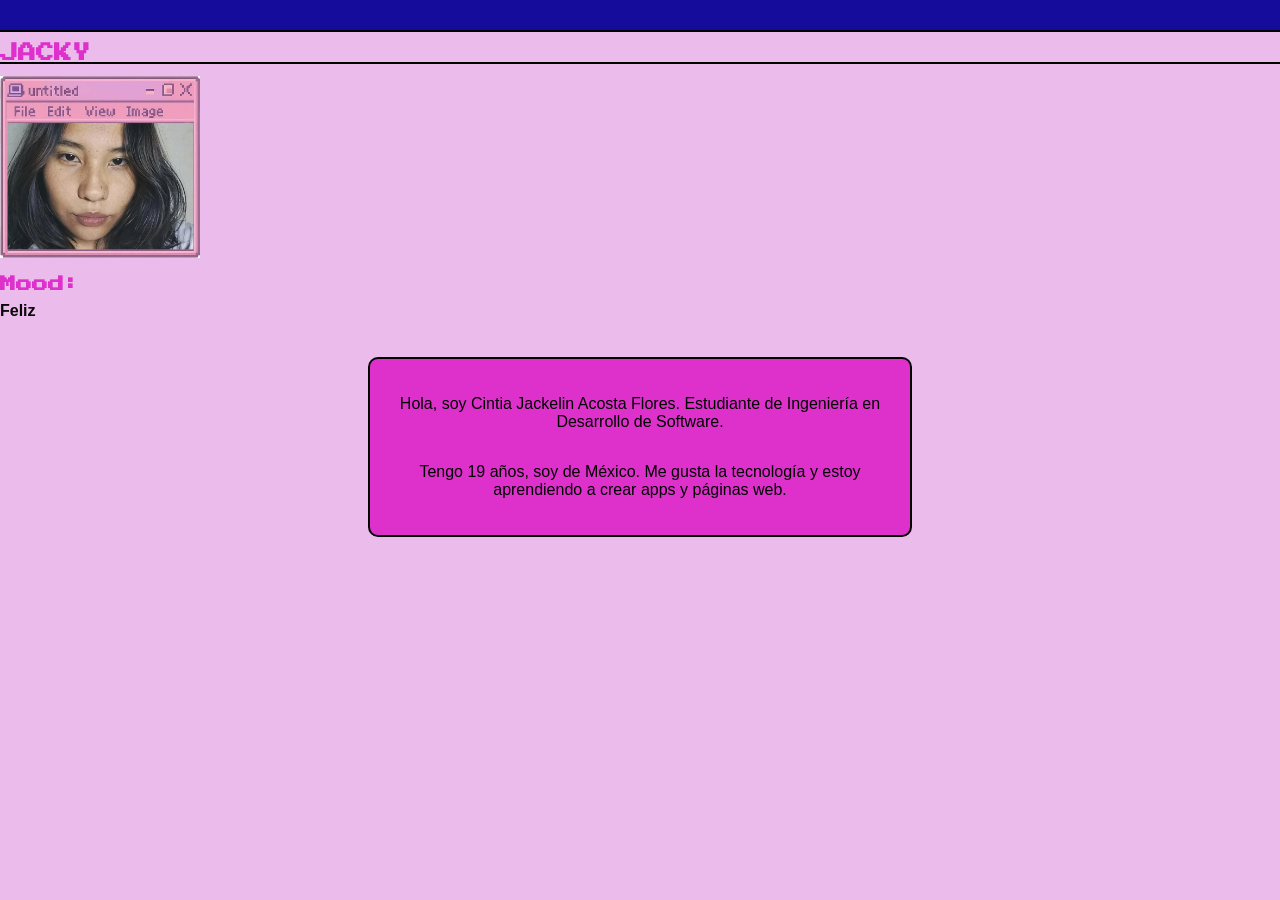
==== index.html @ 60e321d4 "primer commit" ====
<!DOCTYPE html>
<html>
    <head>
        <title>HOME</title>
        <link rel="preconnect" href="https://fonts.googleapis.com">
        <link rel="preconnect" href="https://fonts.gstatic.com" crossorigin>
        <link href="https://fonts.googleapis.com/css2?family=Press+Start+2P&family=Rajdhani:wght@400;600&display=swap" rel="stylesheet">
        <link rel="stylesheet" href="Styless.css">
    </head>
    <header class="barra">
</header>
    <body>
        <div class="ventana">
            <h1>JACKY</h1>
            <div class="mis-imagenes">
                <img src="imagenes/mis.png" alt="Foto de perfil" class="foto">
            </div>
            <h4 class = "texto">Mood:
                <p class = "texto1">Feliz</p>
            </h4>
        </div>
        <div class="ventana2">
            <p>Hola, soy Cintia Jackelin Acosta Flores. Estudiante de Ingeniería en Desarrollo de Software.</p>
            <p> Tengo 19 años, soy de México. Me gusta la tecnología y estoy aprendiendo a crear apps y páginas web.</p>
        </div>
        

    </body>
</html>
---- Styless.css ----
body{
    font-family: Arial, Helvetica, sans-serif;
    background-color: #ebbbeb;
    margin: 0;
}
@media screen and (max-width: 600px) {
    header{
    flex-direction: column;
    padding: 15px 20px;
}

nav{
    display: flex;
    display: wrap;
    justify-content: center;
    margin-top: 15px;
}

nav a{
    margin: 5px 10px;
}

main{
    padding: 20px;
}

h1{
    font-size: 30px;
}

.caja-presentacion{
    padding: 20px;
}

footer{
    padding: 15px 20px;
}
}
img{
    max-width: 100%;
    height: auto;
}
h1, h2 {
  font-family: "Press Start 2P", Arial, sans-serif;
  font-size: 18px;  
  color: #de31cc; 
  border-bottom: 2px solid #000000;
}
h4{
    font-family: "Press Start 2P", Arial, sans-serif;
    font-size: 14px;
    color: #de31cc;
}
    .barra{
        height: 30px;
        background-color: #150c9c;
        backgroud-color: var(--caja-color);
        border-bottom: 2px solid #000000;
        display: flex;
        align-items: center;
        justify-content: flex-end;
        padding: 0 20px;
        position: sticky;
        top: 0;
        z-index: 10;
    }
    .ventana{
        width: 100%;
        height: 100%;
        background-color: #ebbbeb;
        display: flex;
        flex-direction: column;
        align-items: left;
        justify-content: center;
        font-family: Arial, Helvetica, sans-serif;
    }
    .mis-imagenes{
    display: flex;
    flex-wrap: wrap;       
    gap: 20px;             
    align-items: center; 
    width: 200px;
    height: 50px;
    }
    .texto{
        font-size: 16px;
        text-align: left;
        text-top: 10px;
        margin-top: 150px;
    }
    .texto1{
        font-size: 16px;
        text-align: left;
        text-top: 10px;
        margin-top: 10px;
        color: #090909;
        font-family: Arial, sans-serif;
    }
    .ventana2{
        
        width: 92%;
        padding: 20px;
        margin-top:20px;
        margin:auto;
        height: 100%;
        border: 2px solid #000000;
        background-color: #de31cc;
        border-radius: 10px;
        display: flex;
        flex-direction: column;
        align-items: center;
        justify-content: center;
        font-family: Arial, Helvetica, sans-serif;
        text-align: center;
        max-width: 500px;
    }
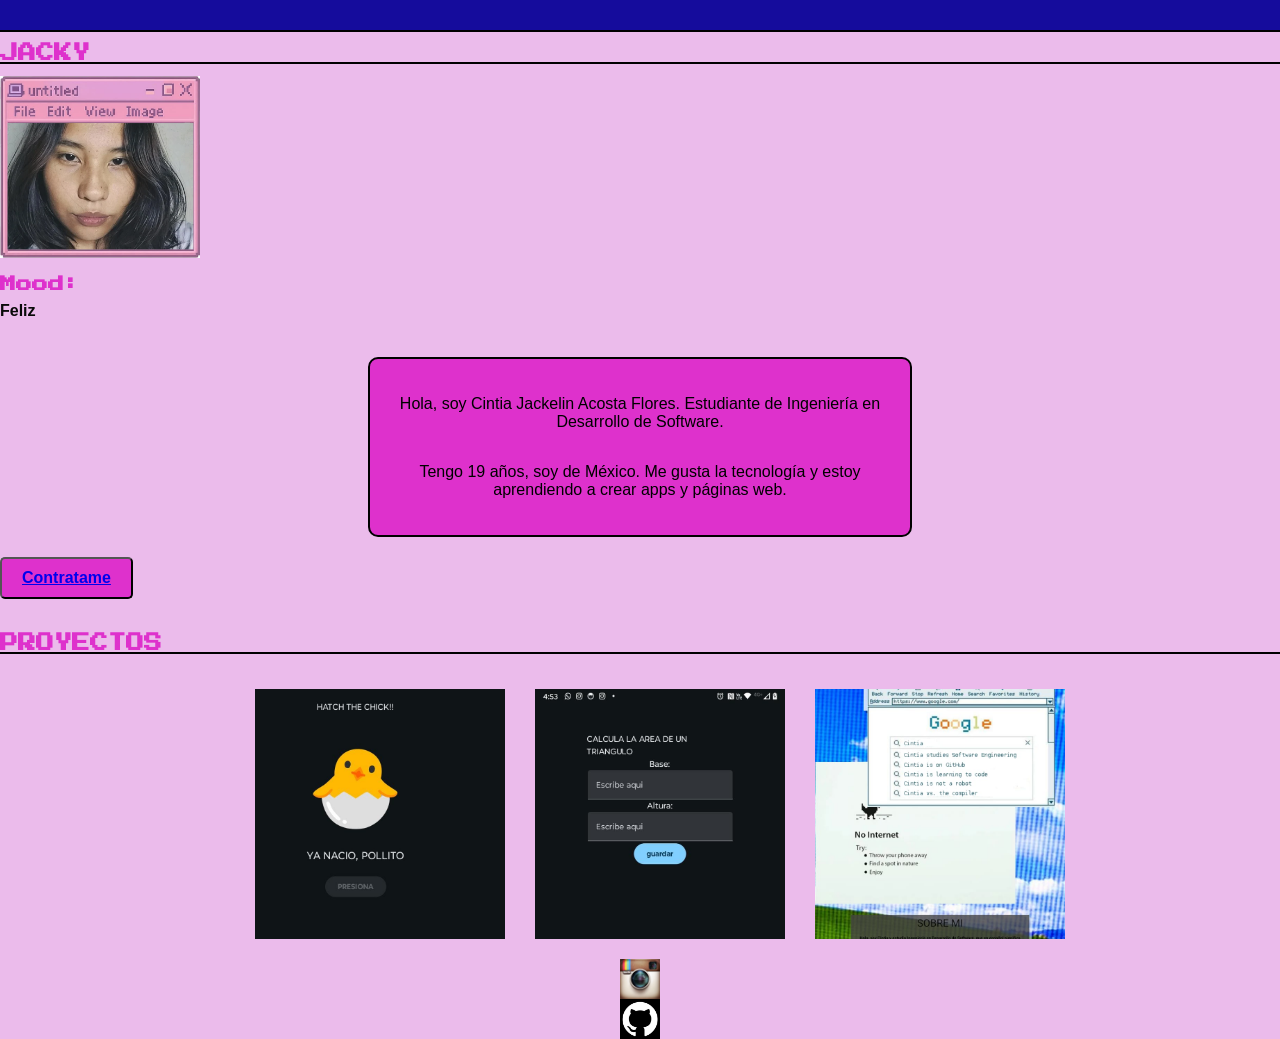
==== commit 8198326e: "cambio2" ====
--- a/index.html
+++ b/index.html
@@ -23,7 +23,27 @@
             <p>Hola, soy Cintia Jackelin Acosta Flores. Estudiante de Ingeniería en Desarrollo de Software.</p>
             <p> Tengo 19 años, soy de México. Me gusta la tecnología y estoy aprendiendo a crear apps y páginas web.</p>
         </div>
-        
+        <section class = "registro">
+            <button class = "boton">
+                <a href="contacto.html">Contratame</a>
+        </section>
+        <section class = "Proyectos-home">
+            <h2>PROYECTOS</h2>
+
+            <div class = "proyecto">
+                <img src="imagenes/polli.jpeg" alt="Hatch the Chick">
+                <img src="imagenes/are.jpeg" alt="Area de un Triángulo">
+                <img src="imagenes/pagi.jpeg" alt="Pagina Web">   
+            </div>
+        </section>
+        <section class="app">
+            <a href="https://www.instagram.com/cintia_mp3?exln=enhzazgyaTZ4YXNr" class = "app1">
+                <img src="imagenes/insta.jpeg" alt = "instagram">
+            </a>
+            <a href="https://github.com/cintiaja" class = "app1">
+                <img src="imagenes/git.jpeg" alt = "git hub">
+            </a>
+        </section>
 
     </body>
 </html>
--- a/Styless.css
+++ b/Styless.css
@@ -114,3 +114,44 @@
         text-align: center;
         max-width: 500px;
     }
+    .proyecto{
+        display: flex;
+        gap: 30px;             
+        align-items: center; 
+        justify-content: center;
+        width: 100%;
+        height: 100%;
+        overflow: auto;
+        scroll-snap-type: x mandatory;
+        padding: 20px;
+    }
+    .proyecto img{
+        width: 250px;
+        height: 250px;
+        object-fit: cover;
+        scroll-snap-align: start;
+    }
+    .boton{
+        background-color: #de31cc;
+        display: inline-block;
+        color: #fff;
+        padding: 10px 20px;
+        text-decoration: none;
+        border-radius: 5px;
+        font-weight: bold;
+        font-size: 16px;
+        cursor: pointer;
+        align-items: center;
+        margin-top: 20px;
+        margin-bottom: auto;
+        text-align: center;
+        margin: 20px auto;
+        justify-content: center;
+    }
+    .app1{
+        display: flex;
+        height: 40px;
+        width: 40px;
+        margin-top: 20px;
+        margin:auto;
+    }
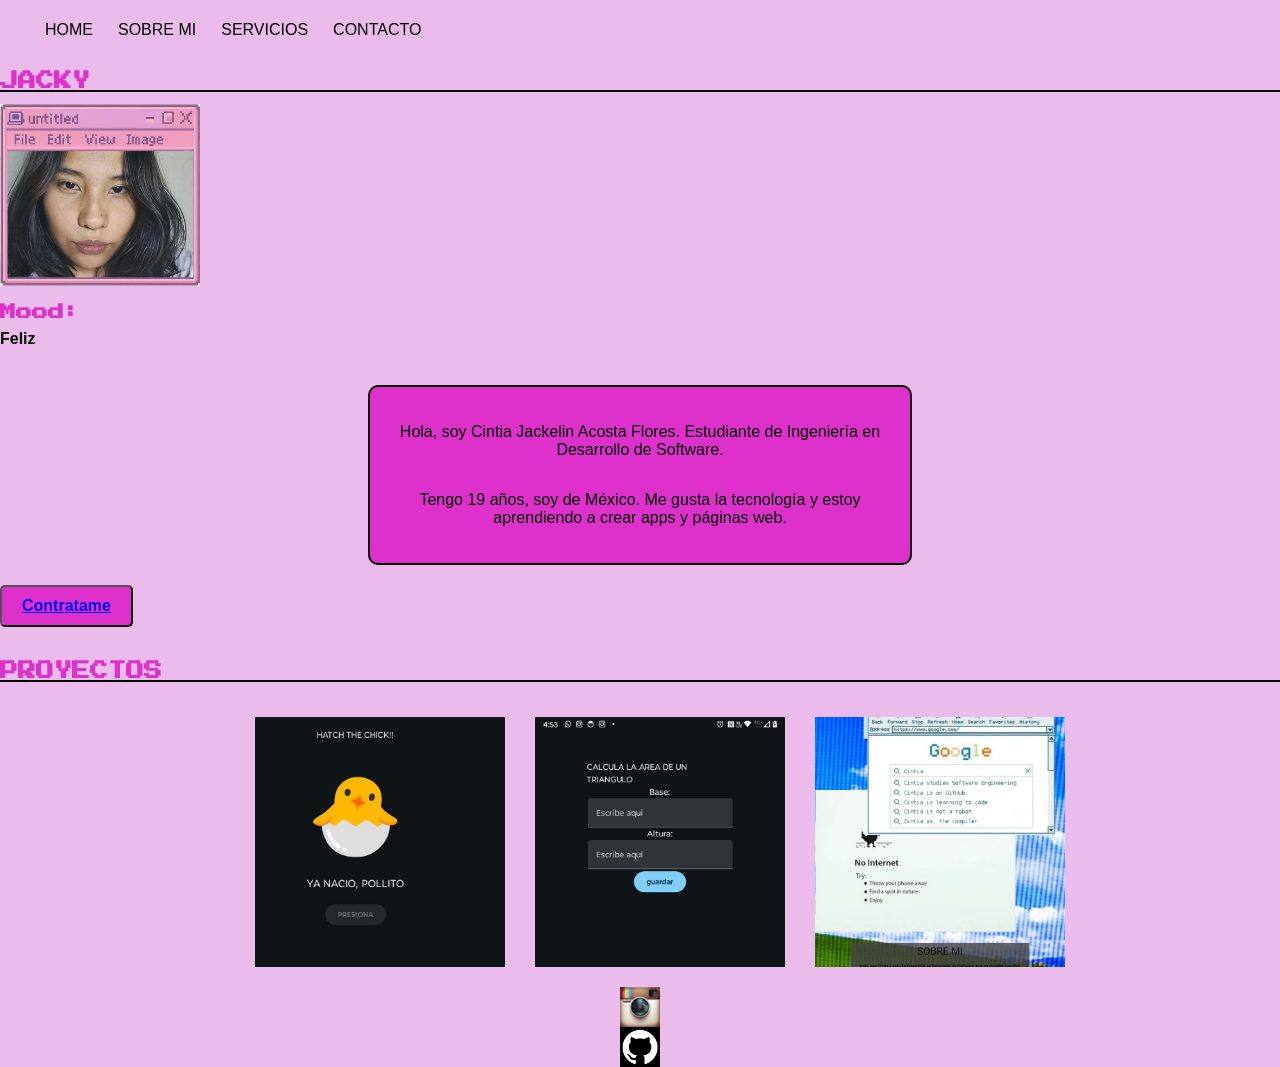
==== commit 03db1e28: "cambio3" ====
--- a/index.html
+++ b/index.html
@@ -8,7 +8,24 @@
         <link rel="stylesheet" href="Styless.css">
     </head>
     <header class="barra">
-</header>
+
+        <button class = "menu-boton" aria-label="abrir menu">☰</button>
+
+        <nav id = "manu">
+            <a href="index.html">HOME</a>
+            <a href="sobremi.html">SOBRE MI</a>
+            <a href="servicios.html">SERVICIOS</a>
+            <a href="contacto.html">CONTACTO</a>
+        </nav>
+    </header>
+        <script>
+        const boton = document.querySelector(".menu-boton");
+        const menu = document.getElementById("menu");
+
+        boton.addEventListener("click",() =>{
+            menu.classList.toggle("abierto");
+        });
+    </script>
     <body>
         <div class="ventana">
             <h1>JACKY</h1>
--- a/Styless.css
+++ b/Styless.css
@@ -36,6 +36,9 @@
     padding: 15px 20px;
 }
 }
+
+
+
 img{
     max-width: 100%;
     height: auto;
@@ -155,3 +158,46 @@
         margin-top: 20px;
         margin:auto;
     }
+    .barra{
+        display: flex;
+        justify-content: space-between;
+        align-items: center;
+        min-height: 60px;
+        padding: 0 20px;
+        background-color: var(--caja-color);
+        border-bottom: 2px solid var(--azul);
+        position: sticky;
+        top: 0;
+        z-index: 10;
+
+    }
+    .logo {
+  color: var(--azul);
+  text-decoration: none;
+  font-weight: bold;
+}
+
+/* En compu el ☰ no se ve */
+.menu-boton {
+  display: none;
+  background: none;
+  border: none;
+  color: var(--morado);
+  font-size: 34px;
+  cursor: pointer;
+}
+
+/* Menú normal: enlaces en fila */
+nav {
+  display: flex;
+}
+
+nav a {
+  margin-left: 25px;
+  text-decoration: none;
+  color: var(--texto);
+}
+
+nav a:hover {
+  color: var(--verde);
+}
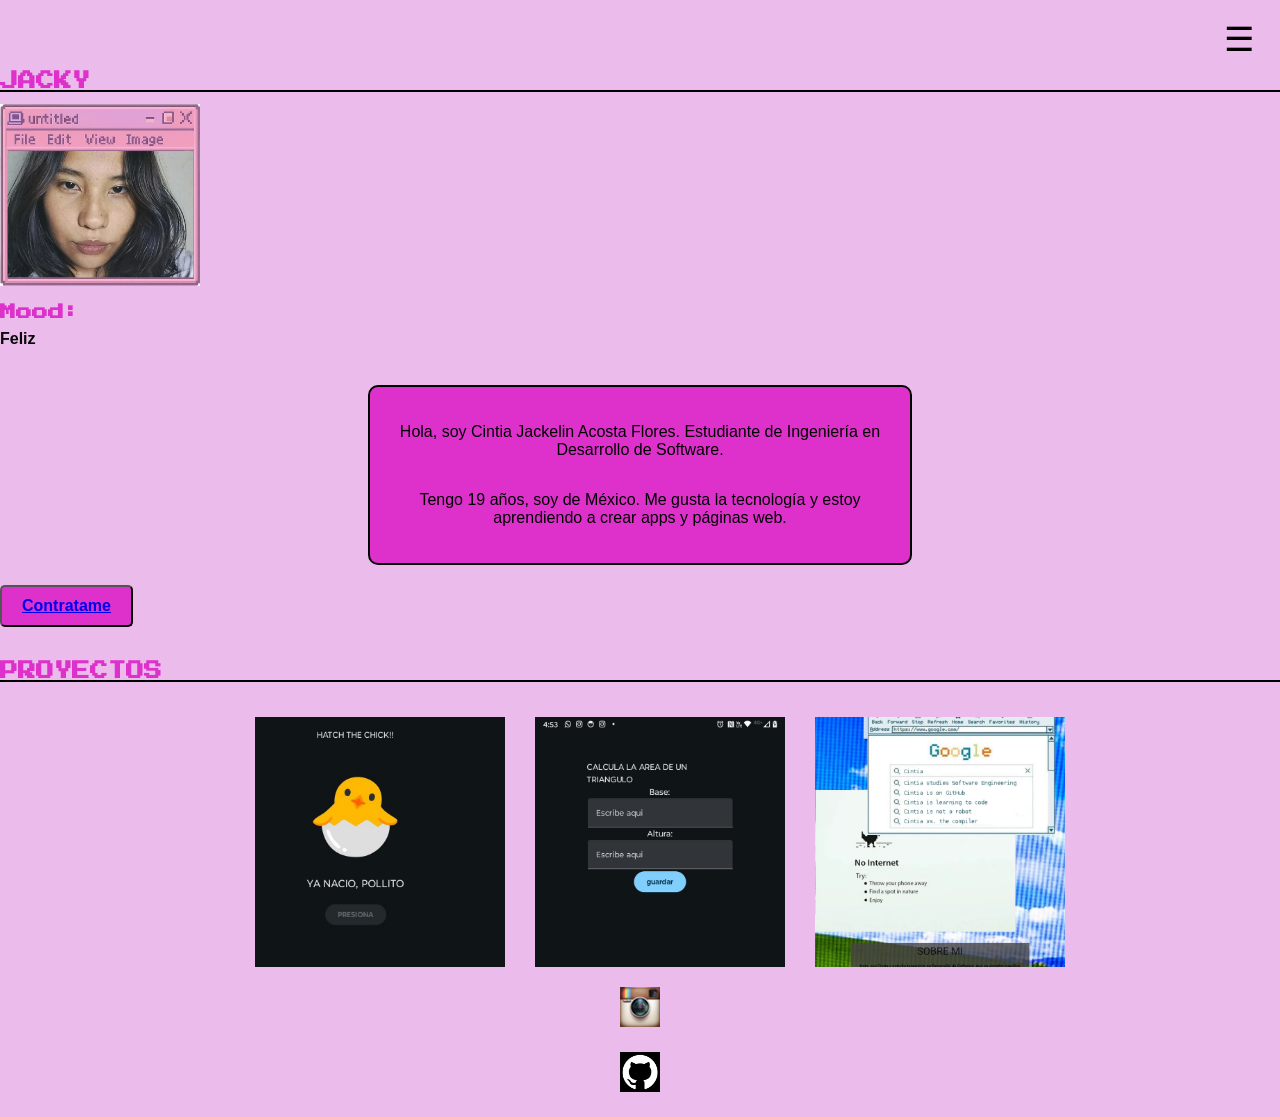
==== commit e3865a1d: "cambio" ====
--- a/index.html
+++ b/index.html
@@ -7,17 +7,18 @@
         <link href="https://fonts.googleapis.com/css2?family=Press+Start+2P&family=Rajdhani:wght@400;600&display=swap" rel="stylesheet">
         <link rel="stylesheet" href="Styless.css">
     </head>
-    <header class="barra">
+<header class="barra">
+  <a href="index.html" ></a>
 
-        <button class = "menu-boton" aria-label="abrir menu">☰</button>
+  <button class="menu-boton" aria-label="Abrir menú">☰</button>
 
-        <nav id = "manu">
-            <a href="index.html">HOME</a>
-            <a href="sobremi.html">SOBRE MI</a>
-            <a href="servicios.html">SERVICIOS</a>
-            <a href="contacto.html">CONTACTO</a>
-        </nav>
-    </header>
+  <nav id="menu">
+    <a href="index.html">Home</a>
+    <a href="sobremi.html">Sobre mí</a>
+    <a href="servicios.html">Servicios</a>
+    <a href="contacto.html">Contacto</a>
+  </nav>
+</header>
         <script>
         const boton = document.querySelector(".menu-boton");
         const menu = document.getElementById("menu");
--- a/Styless.css
+++ b/Styless.css
@@ -152,11 +152,12 @@
         justify-content: center;
     }
     .app1{
-        display: flex;
+        display: block;
         height: 40px;
         width: 40px;
         margin-top: 20px;
-        margin:auto;
+        margin:0 auto 25px;
+        columns:auto;
     }
     .barra{
         display: flex;
@@ -171,11 +172,6 @@
         z-index: 10;
 
     }
-    .logo {
-  color: var(--azul);
-  text-decoration: none;
-  font-weight: bold;
-}
 
 /* En compu el ☰ no se ve */
 .menu-boton {
@@ -201,3 +197,73 @@
 nav a:hover {
   color: var(--verde);
 }
+.formulario {
+  display: flex;
+  flex-direction: column;      
+  max-width: 500px;
+  margin: 20px auto;
+  padding: 20px;
+  background-color: var(--caja);
+  border: 2px solid var(--rosa);
+}
+
+.formulario input,
+.formulario textarea {
+  margin-top: 6px;
+  padding: 12px;
+  font-size: 16px;
+  border-radius: 6px;
+}
+
+.barra {
+  display: flex;
+  justify-content: space-between; 
+  align-items:end;
+  min-height: 60px;
+  padding: 0 20px;
+  background-color: var(--caja);
+  border-bottom: 2px solid var(--azul);
+  position: sticky;
+  top: 0;
+  z-index: 10;
+}
+
+
+
+.menu-boton {
+  display: block;
+  background: none;
+  border: none;
+  color: var(--morado);
+  font-size: 34px;
+  cursor: pointer;
+}
+
+
+nav {
+  display: none;
+  position: absolute;
+  top: 100%;
+  left: 0;
+  right: 0;
+  flex-direction: column;
+  background-color: #31022957;
+  border-bottom: 2px solid var(--azul);
+}
+
+nav.abierto {
+  display: flex;
+}
+
+nav a {
+  margin: 0;
+  padding: 14px;
+  text-align: center;
+  text-decoration: none;
+  color: var(--texto);
+  border-top: 1px solid var(--azul);
+}
+
+nav a:hover {
+  color: var(--verde);
+}
